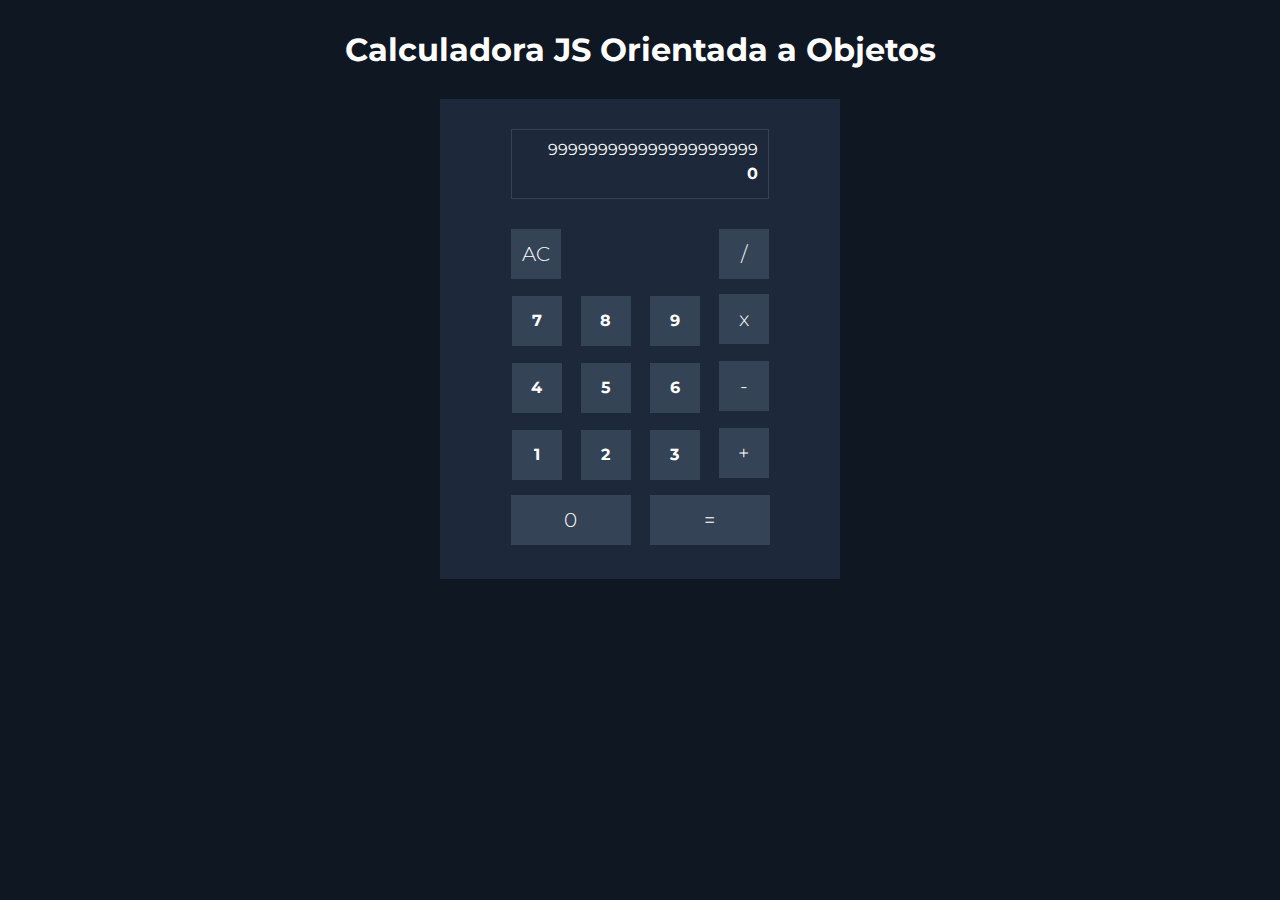
==== 03-projeto-calculadora/index.html @ de77e100 "finalizado css calculadora" ====
<!DOCTYPE html>
<html lang="pt-br">

  <head>
    <meta charset="UTF-8">
    <meta http-equiv="X-UA-Compatible" content="IE=edge">
    <meta name="viewport" content="width=device-width, initial-scale=1.0">
    <!-- <link href="https://cdn.jsdelivr.net/npm/bootstrap@5.3.0-alpha1/dist/css/bootstrap.min.css" rel="stylesheet"
      integrity="sha384-GLhlTQ8iRABdZLl6O3oVMWSktQOp6b7In1Zl3/Jr59b6EGGoI1aFkw7cmDA6j6gD" crossorigin="anonymous"> -->
    <link rel="stylesheet" href="css/style.css">
    <title>Calculadora</title>

  </head>

  <body>
    <h1>Calculadora JS Orientada a Objetos</h1>
    <div id="calculator">
      <div id="screen-container">
        <div id="upper-number">999999999999999999999</div>
        <div id="result-number">0</div>
      </div>

      <div id="buttons-container">
        <div class="btn-container">
          <div class="btn" id="ac-btn">AC</div>
          <div class="btn" id="division-btn">/</div>
        </div>

        <div class="btn-container">
          <div class="btn">7</div>
          <div class="btn">8</div>
          <div class="btn">9</div>
          <div class="btn" id="multiplication-btn">x</div>
        </div>

        <div class="btn-container">
          <div class="btn">4</div>
          <div class="btn">5</div>
          <div class="btn">6</div>
          <div class="btn" id="minus-btn">-</div>
        </div>

        <div class="btn-container">
          <div class="btn">1</div>
          <div class="btn">2</div>
          <div class="btn">3</div>
          <div class="btn" id="plus-btn">+</div>
        </div>

        <div class="btn-container">
          <div class="btn" id="zero-btn">0</div>
          <div class="btn" id="equals-btn">=</div>
        </div>
      </div>
    </div>

    <script src="https://cdn.jsdelivr.net/npm/bootstrap@5.3.0-alpha1/dist/js/bootstrap.bundle.min.js"
      integrity="sha384-w76AqPfDkMBDXo30jS1Sgez6pr3x5MlQ1ZAGC+nuZB+EYdgRZgiwxhTBTkF7CXvN"
      crossorigin="anonymous"></script>
    <script src="js/script.js"></script>
  </body>

</html>
---- 03-projeto-calculadora/css/style.css ----
@import url("https://fonts.googleapis.com/css2?family=Montserrat:wght@400;700&display=swap");

/* estilo global */
* {
	font-family: "Montserrat", sans-serif;
}

body,
h1,
p,
span {
	margin: 0;
}
body {
	background-color: #0f1722;
}

h1 {
	text-align: center;
	margin: 30px 0;
	color: #fff;
}

/* calculadora */
#calculator {
	background-color: #1d293a;
	width: 400px;
	height: 400px;
	margin: 0 auto;
	padding-top: 30px;
	padding-bottom: 50px;
}

#screen-container {
	margin: 0 auto;
	margin-bottom: 30px;
	padding: 10px;
	width: 258px;
	height: 70px;
	border: 1px solid #354357;
	text-align: right;
	box-sizing: border-box;
	overflow: hidden;
	white-space: nowrap;
}

#upper-number,
#result-number {
	float: right;
	color: white;
}

#result-number {
	font-weight: bold;
	margin-top: 5px;
	font-style: 22px;
	clear: both;
}

/*botoes */
.btn-container {
	position: relative;
	margin: 0 auto;
	width: 300px;
	text-align: center;
	margin-bottom: 15px;
}

.btn {
	width: 50px;
	height: 50px;
	margin: 0 7.5px;
	line-height: 50px;
	text-align: center;
	color: #fff;
	background-color: #354357;
	font-weight: bold;
	font-style: 18px;
	display: inline-block;
	cursor: pointer;
	transition: 0.3s;
}

.btn:hover {
	background-color: #6c63ff;
}

#ac-btn {
	margin-left: -200px;
}

#division-btn {
	position: absolute;
	right: 14px;
}

#zero-btn,
#equals-btn {
	width: 120px;
}

#ac-btn,
#division-btn,
#multiplication-btn,
#minus-btn,
#plus-btn,
#equals-btn,
#dot-btn,
#zero-btn {
	font-weight: 300;
	font-size: 20px;
}
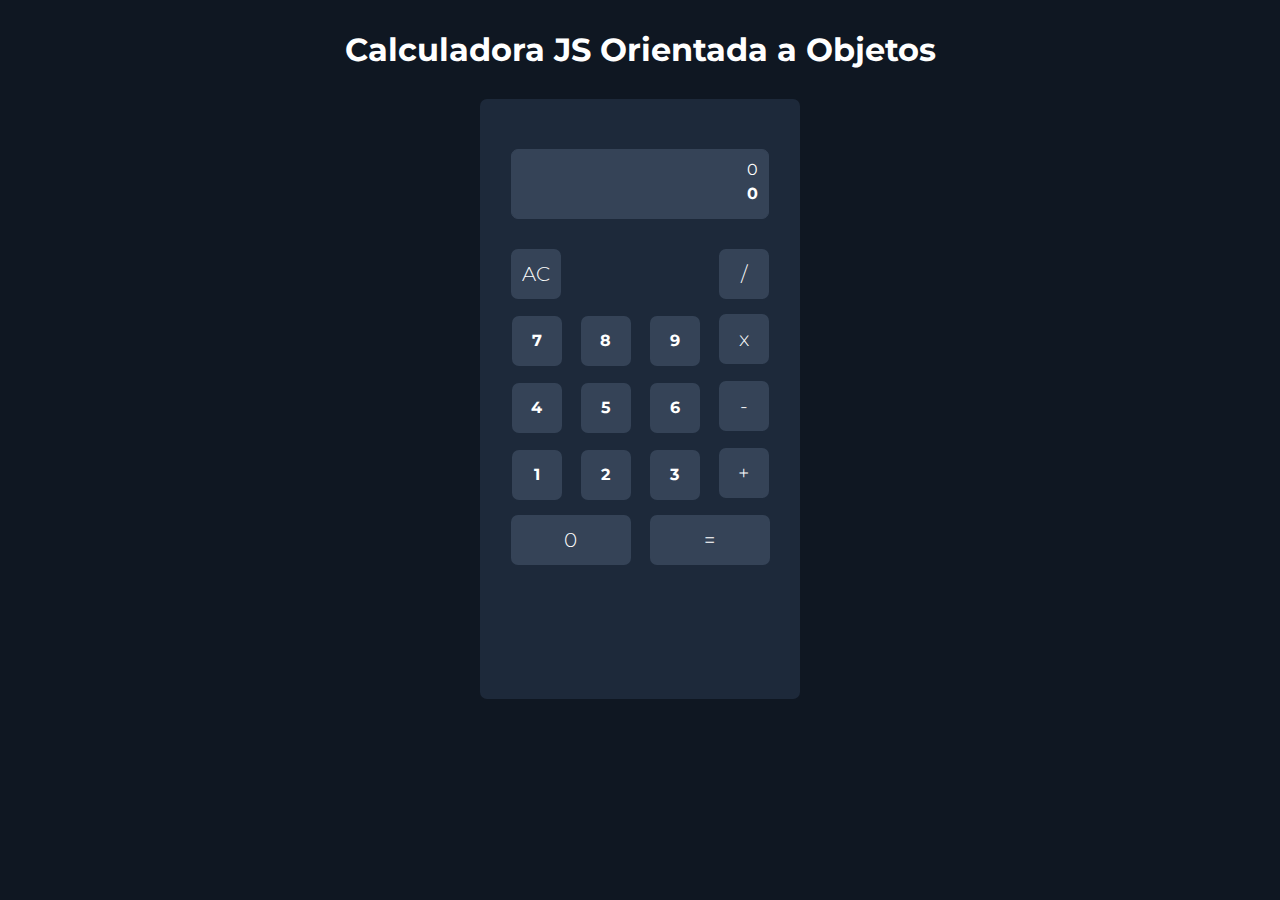
==== commit ff2d95c1: "finalizada calculadora" ====
--- a/03-projeto-calculadora/index.html
+++ b/03-projeto-calculadora/index.html
@@ -5,8 +5,8 @@
     <meta charset="UTF-8">
     <meta http-equiv="X-UA-Compatible" content="IE=edge">
     <meta name="viewport" content="width=device-width, initial-scale=1.0">
-    <!-- <link href="https://cdn.jsdelivr.net/npm/bootstrap@5.3.0-alpha1/dist/css/bootstrap.min.css" rel="stylesheet"
-      integrity="sha384-GLhlTQ8iRABdZLl6O3oVMWSktQOp6b7In1Zl3/Jr59b6EGGoI1aFkw7cmDA6j6gD" crossorigin="anonymous"> -->
+    <link href="https://cdn.jsdelivr.net/npm/bootstrap@5.3.0-alpha1/dist/css/bootstrap.min.css" rel="stylesheet"
+      integrity="sha384-GLhlTQ8iRABdZLl6O3oVMWSktQOp6b7In1Zl3/Jr59b6EGGoI1aFkw7cmDA6j6gD" crossorigin="anonymous">
     <link rel="stylesheet" href="css/style.css">
     <title>Calculadora</title>
 
@@ -16,7 +16,7 @@
     <h1>Calculadora JS Orientada a Objetos</h1>
     <div id="calculator">
       <div id="screen-container">
-        <div id="upper-number">999999999999999999999</div>
+        <div id="upper-number">0</div>
         <div id="result-number">0</div>
       </div>
 
--- a/03-projeto-calculadora/css/style.css
+++ b/03-projeto-calculadora/css/style.css
@@ -24,20 +24,23 @@
 /* calculadora */
 #calculator {
 	background-color: #1d293a;
-	width: 400px;
-	height: 400px;
+	width: 320px;
+	height: 500px;
 	margin: 0 auto;
-	padding-top: 30px;
+	padding-top: 50px;
 	padding-bottom: 50px;
+	border-radius: 7px;
 }
 
 #screen-container {
+	background-color: #354357;
 	margin: 0 auto;
 	margin-bottom: 30px;
 	padding: 10px;
 	width: 258px;
 	height: 70px;
 	border: 1px solid #354357;
+	border-radius: 7px;
 	text-align: right;
 	box-sizing: border-box;
 	overflow: hidden;
@@ -79,6 +82,7 @@
 	display: inline-block;
 	cursor: pointer;
 	transition: 0.3s;
+	border-radius: 7px;
 }
 
 .btn:hover {
